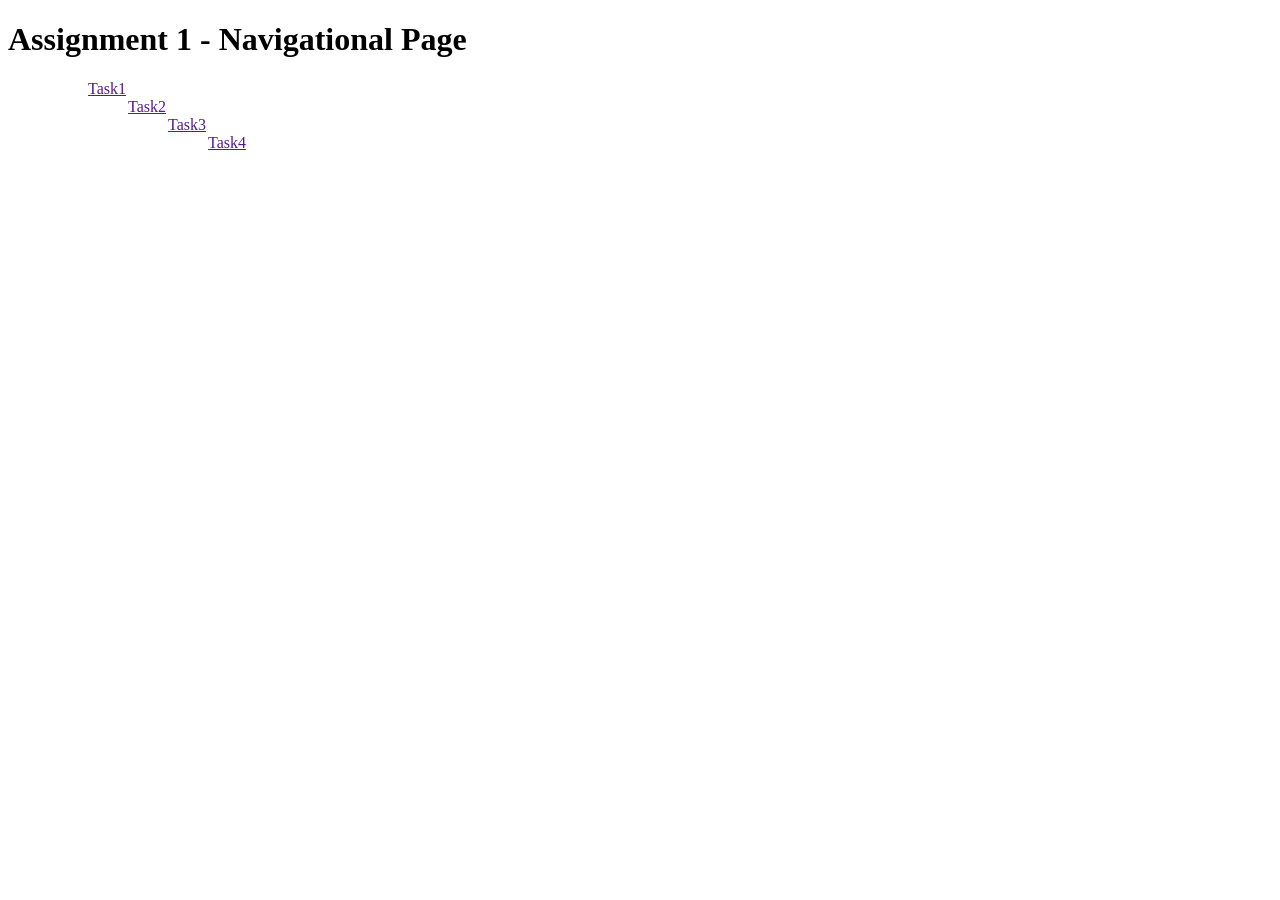
==== index.html @ dad133b6 "first commit" ====
<!DOCTYPE html>
<html lang="en">
<head>
    <meta charset="UTF-8">
    <meta name="viewport" content="width=device-width, initial-scale=1.0">
    <title>Navigational Page.</title>
</head>
<body>
    <h1>Assignment 1 - Navigational Page</h1>
    <ul>
        <ol><a href="">Task1</a>
        <ol><a href="">Task2</a>
        <ol><a href="">Task3</a>
        <ol><a href="">Task4</a>
    </ul>
    
</body>
</html>
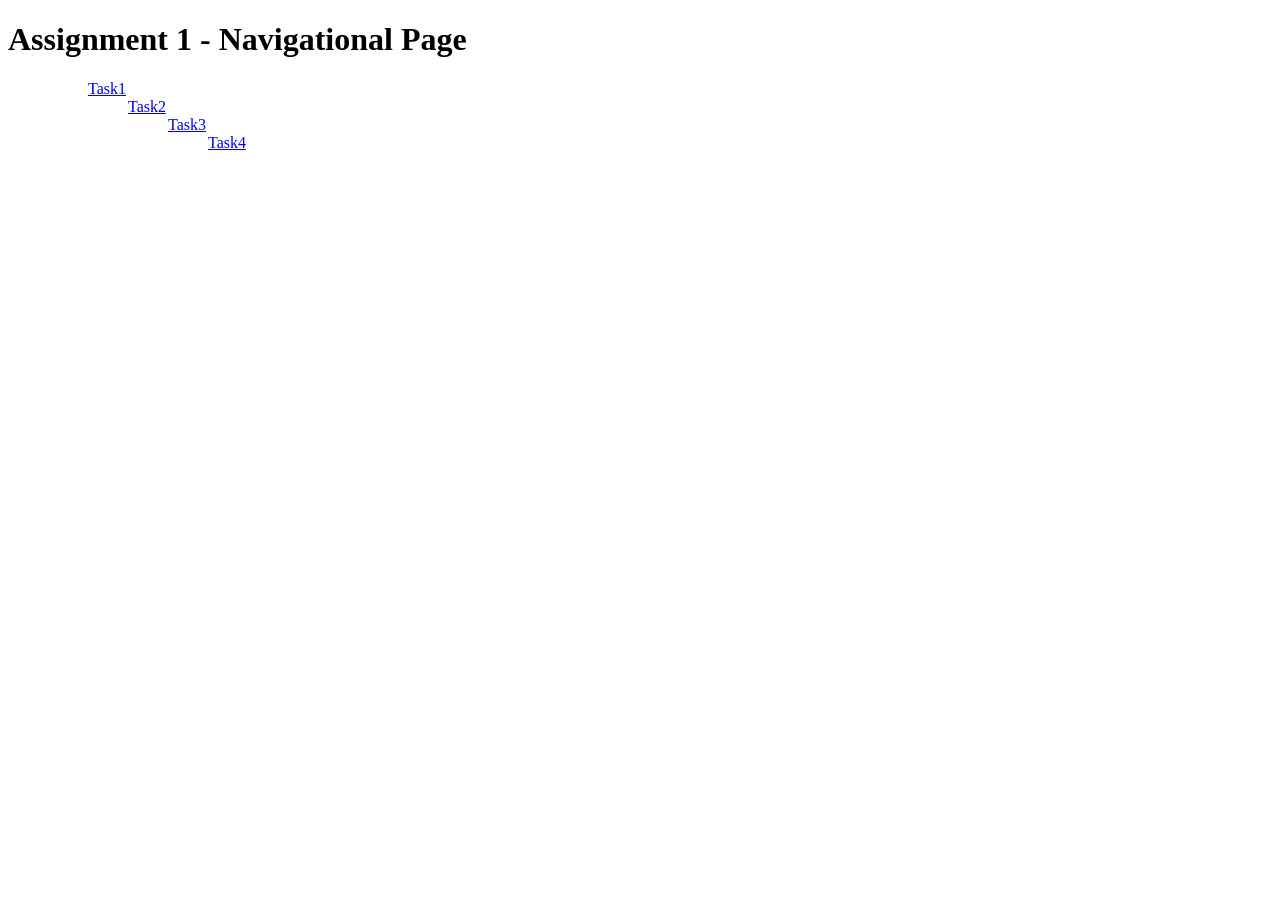
==== commit 256dae88: "new files for main pages added" ====
--- a/index.html
+++ b/index.html
@@ -8,10 +8,10 @@
 <body>
     <h1>Assignment 1 - Navigational Page</h1>
     <ul>
-        <ol><a href="">Task1</a>
-        <ol><a href="">Task2</a>
-        <ol><a href="">Task3</a>
-        <ol><a href="">Task4</a>
+        <ol><a href="/task1/index.html">Task1</a>
+        <ol><a href="/task2/index.html">Task2</a>
+        <ol><a href="/task3/index.html">Task3</a>
+        <ol><a href="/task4/index.html">Task4</a>
     </ul>
     
 </body>
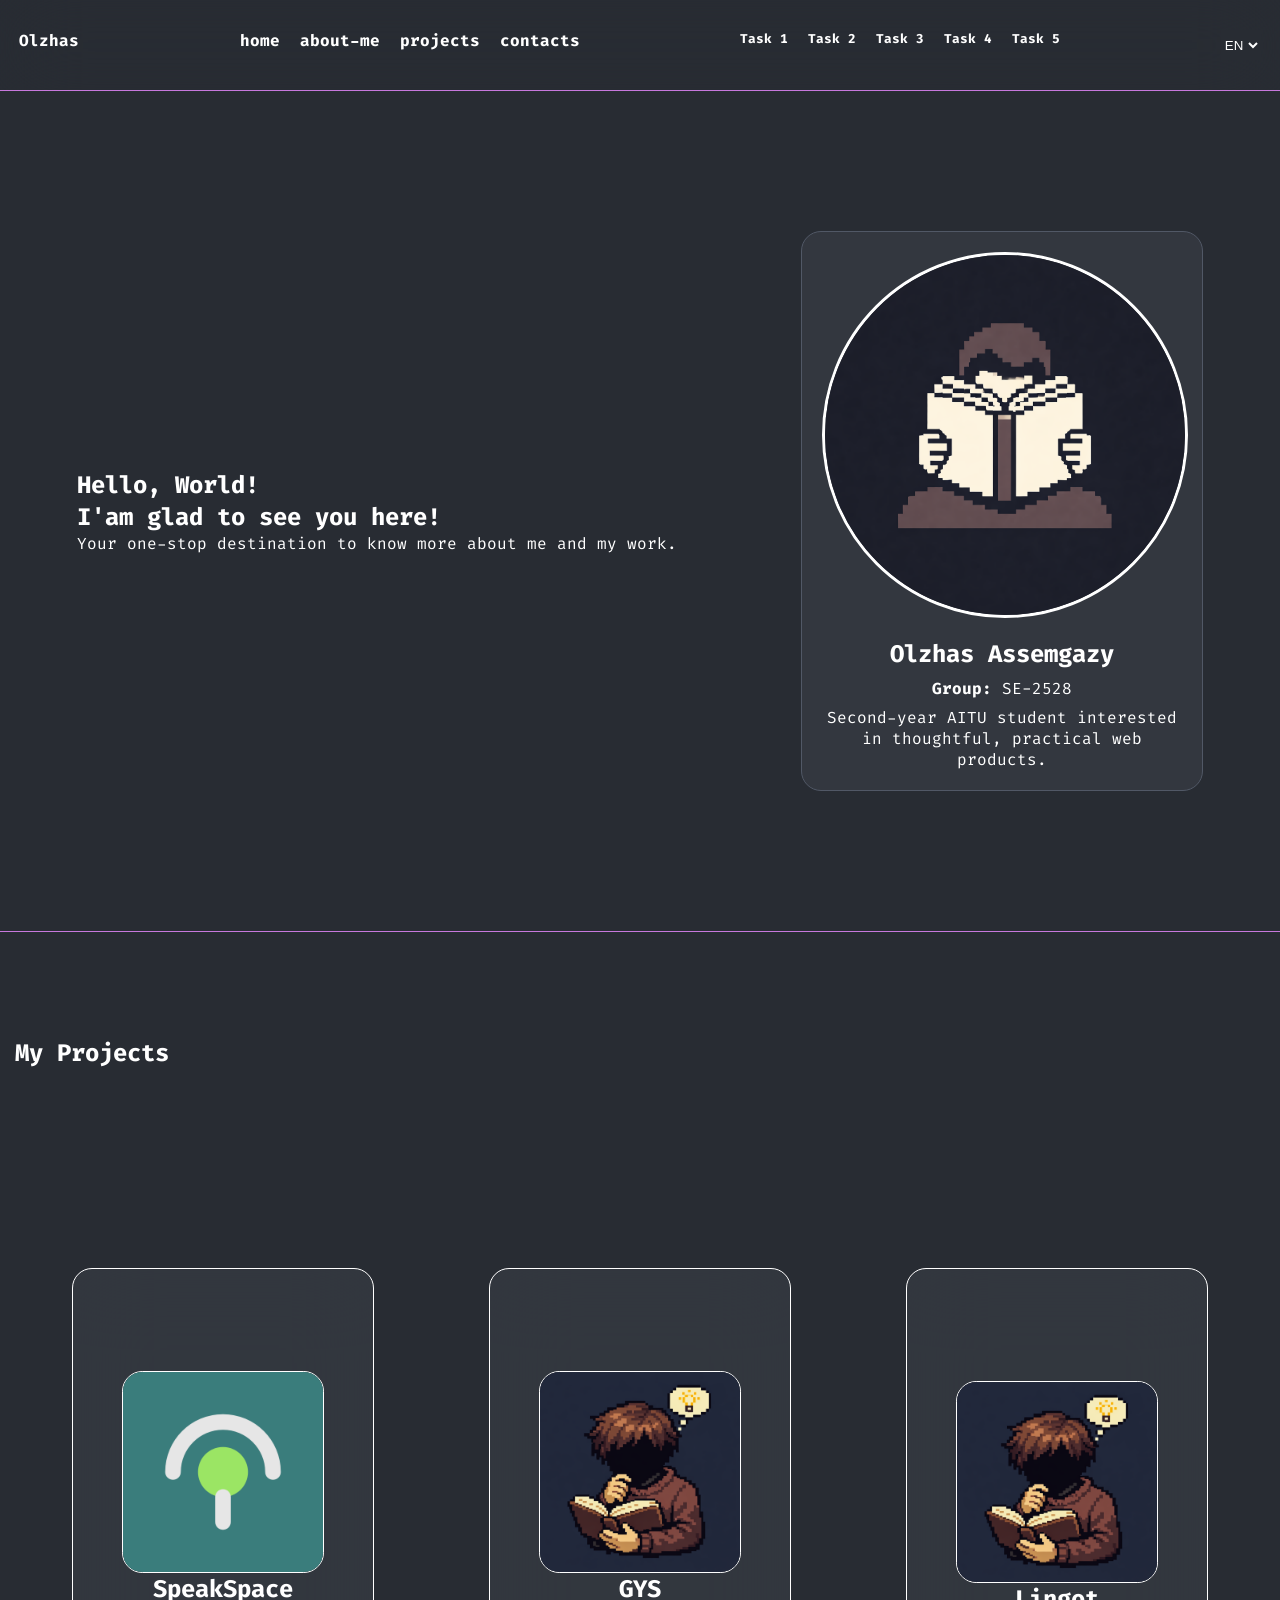
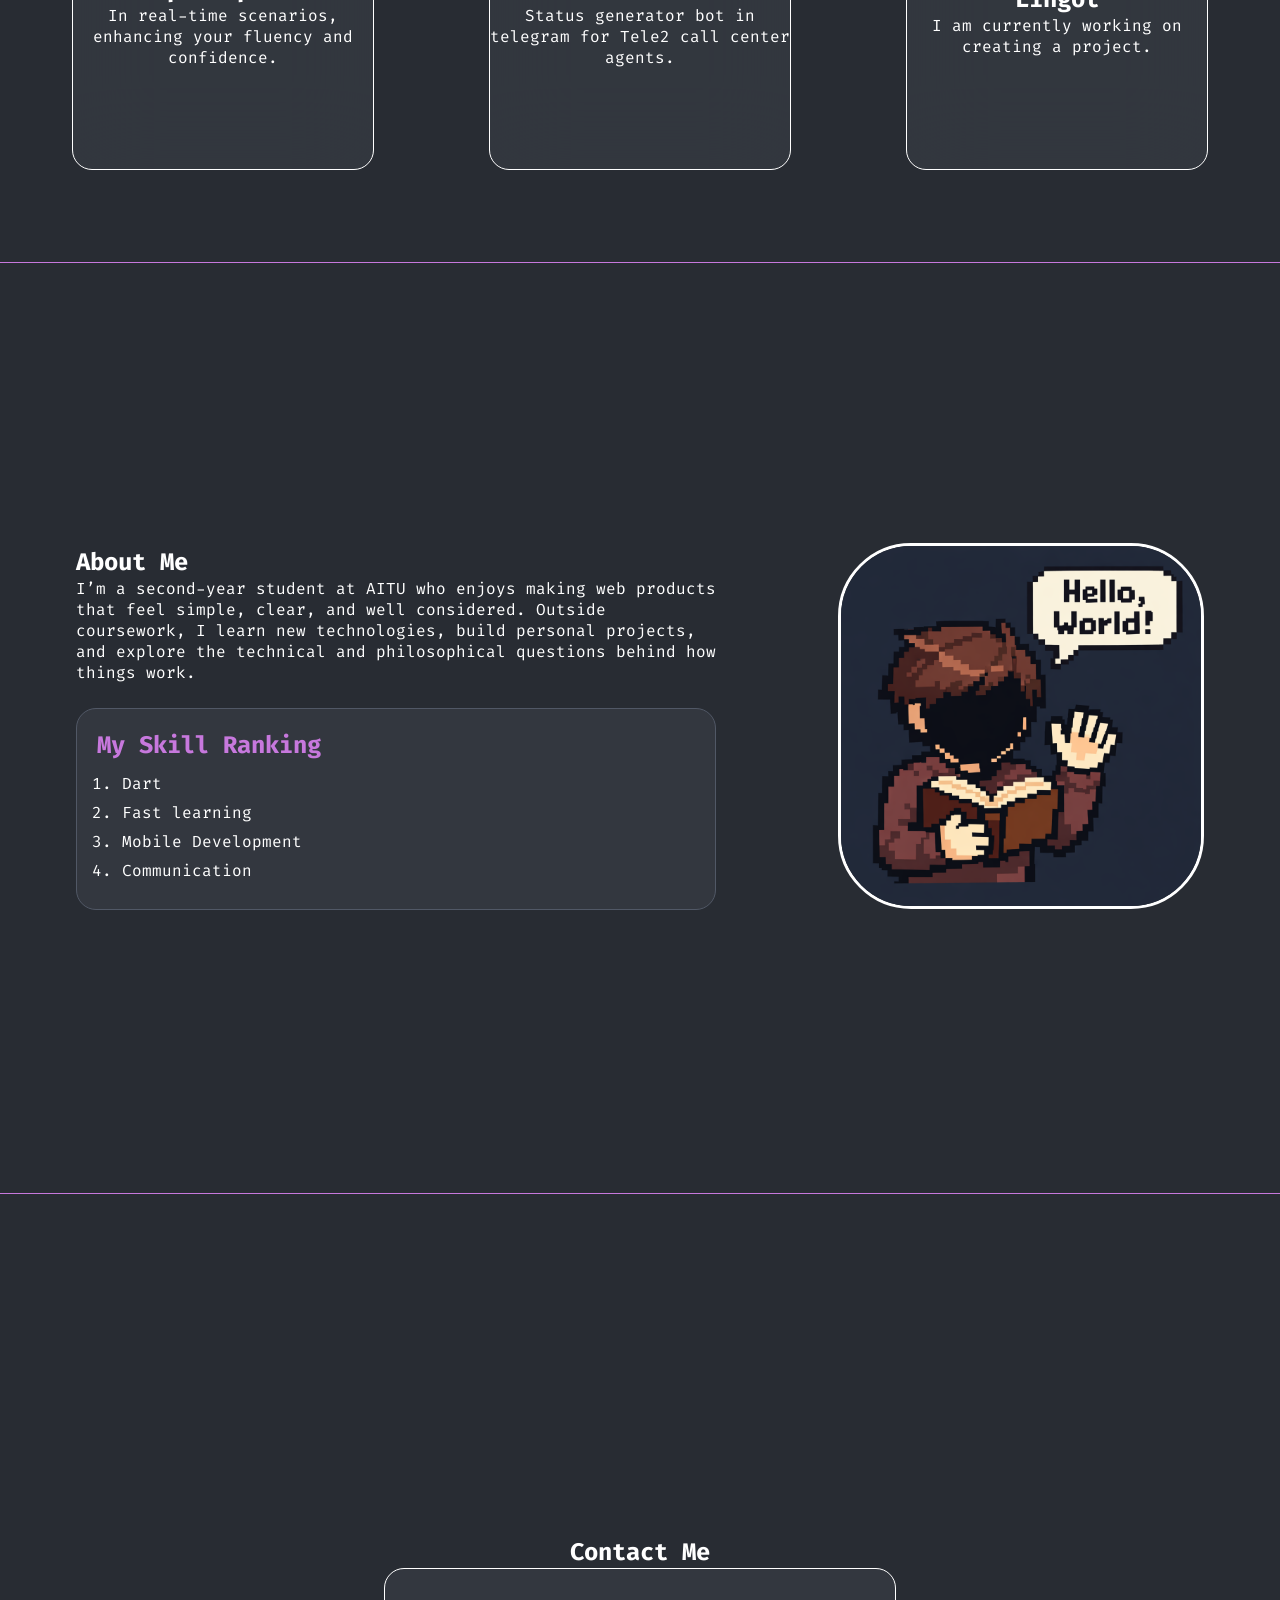
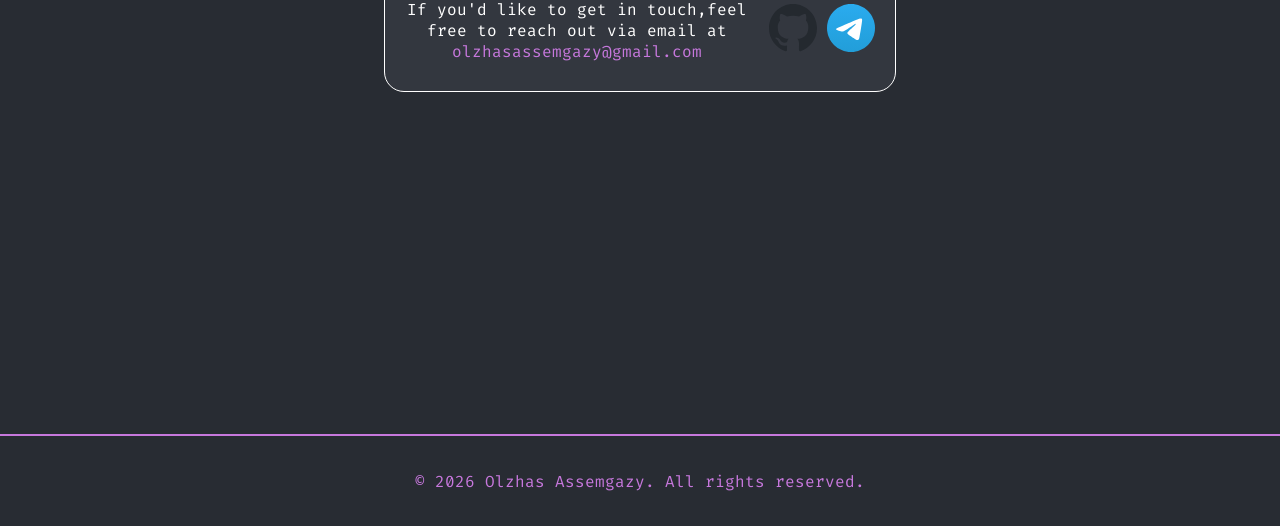
==== commit 5d6a0a43: "task 1 out of folder" ====
--- a/index.html
+++ b/index.html
@@ -3,16 +3,112 @@
 <head>
     <meta charset="UTF-8">
     <meta name="viewport" content="width=device-width, initial-scale=1.0">
-    <title>Navigational Page.</title>
+    <title>myPortfolio</title>
+    <link rel="stylesheet" href="styles.css">
 </head>
 <body>
-    <h1>Assignment 1 - Navigational Page</h1>
-    <ul>
-        <ol><a href="/task1/index.html">Task1</a>
-        <ol><a href="/task2/index.html">Task2</a>
-        <ol><a href="/task3/index.html">Task3</a>
-        <ol><a href="/task4/index.html">Task4</a>
-    </ul>
+
+    <header>
+        <nav>
+            <div class="logo"><b>Olzhas</b></div>
+            <ul class="nav-links">
+                <li><a href="#home">home</a></li>
+                <li><a href="#about">about-me</a></li>
+                <li><a href="#works">projects</a></li>
+                <li><a href="#contacts">contacts</a></li>
+            </ul>
+            <ul class="task-links" aria-label="Assignment tasks">
+                <li><a href="index.html">Task 1</a></li>
+                <li><a href="../task2/index.html">Task 2</a></li>
+                <li><a href="../task3/index.html">Task 3</a></li>
+                <li><a href="../task4/index.html">Task 4</a></li>
+                <li><a href="../task5/index.html">Task 5</a></li>
+            </ul>
+            <select class = "language">
+                <option value="en">EN</option>
+                <option value="kz">KZ</option>
+                <option value="ru">RU</option>
+            </select>
+        </nav>
+    </header>
     
+    <section id="home">
+        <div class="home-text">
+            <h2>Hello, World!</h2>
+            <h1>I'am glad to see you here!</h1>
+            <p>Your one-stop destination to know more about me and my work.</p>
+        </div>
+        <article class="profile-card">
+            <img src="logo.png" alt="Olzhas portfolio logo">
+            <h2>Olzhas Assemgazy</h2>
+            <p><strong>Group:</strong> SE-2528</p>
+            <p>Second-year AITU student interested in thoughtful, practical web products.</p>
+        </article>
+    </section>
+    <section id="works">
+        <div class="works-container">
+            <h1>My Projects</h1>
+            <div class="works-description">
+
+                <div class="project-card">
+                    <img src="img/speakSpace.png" alt="project1">
+                    <h2>SpeakSpace</h2>
+                    <p>In real-time scenarios, enhancing your fluency and confidence.</p>
+
+                </div>
+                <div class="project-card">
+                    <img src="img/thinking1.png" alt="project2">
+                    <h2>GYS</h2>
+                    <p>Status generator bot in telegram for Tele2 call center agents.</p>
+                </div>
+                <div class="project-card">
+                    <img src="img/thinking1.png" alt="project3">
+                    <h2>Lingot</h2>
+                    <p>I am currently working on creating a project.</p>
+                </div>
+
+            </div>
+        </div>
+    </section>
+
+    <section id="about">
+        <div class="about-container">
+            <div class="about-text">
+                <h1>About Me</h1>
+                <p>I’m a second-year student at AITU who enjoys making web products that feel simple, clear, and well considered.
+
+Outside coursework, I learn new technologies, build personal projects, and explore the technical and philosophical questions behind how things work.</p>
+                <div class="skills-card">
+                    <h2>My Skill Ranking</h2>
+                    <ol>
+                        <li>Dart</li>
+                        <li>Fast learning</li>
+                        <li>Mobile Development</li>
+                        <li>Communication</li>
+                    </ol>
+                </div>
+            </div>
+            <div class="about-image">
+                <img src="img/helloWorld.png" alt="Hello, World!">
+            </div>
+        </div>
+    </section>
+    
+    <section id="contacts">
+        <h1>Contact Me</h1>
+        <div class="container">
+            <div class="contacts-text">
+                <p>If you'd like to get in touch,feel free to reach out via email at <a href="mailto:olzhasassemgazy@gmail.com">olzhasassemgazy@gmail.com</a></p>
+            </div>
+            <div class="contacts-links">
+                <a href="https://github.com/iuve1n"><img src="img/github.svg" alt="github"></a>
+                <a href="https://t.me/iuvein"><img src="img/telegram.svg" alt="telegram"></a>
+            </div>
+        </div>
+    </section>
+
+    <footer>
+        <p>&copy; 2026 Olzhas Assemgazy. All rights reserved.</p>
+    </footer>
 </body>
-</html>+</html>
--- a/styles.css
+++ b/styles.css
@@ -0,0 +1,317 @@
+@import url('https://fonts.googleapis.com/css2?family=Fira+Code:wght@300..700&display=swap');
+
+* {
+    margin: 0;
+    padding: 0;
+}
+
+body {
+    font-family: "Fira Code", sans-serif;
+    margin: 0;
+    padding: 0;
+    background-color: #282C33;
+    color: white;
+}
+
+header {
+    height: 10vh;
+    position: sticky;
+    top: 0;
+    z-index: 1000;
+    backdrop-filter: blur(40px);
+    border-bottom: 1px solid #C778DD;
+    display: flex;
+    align-items: center;
+    justify-content: center;
+}
+
+header nav {
+    display: flex;
+    width: 97%;
+    justify-content: space-between;
+    flex-direction: row;
+
+    a {
+        color: white;
+        text-decoration: none;
+        font-weight: bold;
+    }
+
+    ul {
+        list-style: none;
+        display: flex;
+        gap: 20px;
+        padding: 0;
+        margin: 0;
+    }
+
+    ul li a:hover {
+        color: #C778DD;
+        transition: 0.3s;
+    }
+
+    select {
+        height: 30px;
+        background-color: #282C33;
+        color: white;
+        border: none;
+    }
+}
+
+.task-links {
+    font-size: 0.8rem;
+}
+
+#home {
+    height: 90vh;
+    display: flex;
+    align-items: center;
+    justify-content: space-around;
+    border-bottom: 1px solid #C778DD;
+
+    img {
+        height: 40vh;
+        max-width: 100%;
+        width: 40vh;
+        border-radius: 50%;
+        transition: 0.5s;
+        border-style: solid;
+    }
+
+    ul {
+        list-style: none;
+    }
+}
+
+section {
+    padding: 15px;
+}
+
+#home img:hover {
+    border-style: solid;
+    border-color: #C778DD;
+    transition: 0.5s;
+}
+
+
+#about {
+    height: 100vh;
+    border-bottom: 1px solid #C778DD;
+}
+
+.about-container {
+    display: flex;
+    height: 100vh;
+    align-items: center;
+    justify-content: space-around;
+}
+
+.about-text {
+    max-width: 50vw;
+}
+
+.skills-card,
+.profile-card {
+    background-color: #393e47a1;
+    border: 1px solid #515866;
+    border-radius: 20px;
+    padding: 20px;
+}
+
+.skills-card {
+    margin-top: 25px;
+}
+
+.skills-card h2 {
+    color: #C778DD;
+    margin-bottom: 12px;
+}
+
+.skills-card ol {
+    padding-left: 25px;
+}
+
+.skills-card li {
+    margin-bottom: 8px;
+}
+
+.profile-card {
+    max-width: 360px;
+    text-align: center;
+}
+
+.profile-card h2 {
+    margin: 15px 0 8px;
+}
+
+.profile-card p {
+    margin-top: 8px;
+}
+
+.about-image img {
+    height: 40vh;
+    width: 40vh;
+    max-width: 100%;
+    border-radius: 20%;
+    transition: 0.5s;
+    border-style: solid;
+}
+
+.about-image img:hover {
+    border-style: solid;
+    border-color: #C778DD;
+    transition: 0.5s;
+}
+
+
+
+#works {
+    height: 100vh;
+    border-bottom: 1px solid #C778DD;
+    margin: 0 0 0 0;
+
+    h1 {
+        margin-top: 10vh;
+    }
+}
+
+.works-description {
+    display: flex;
+    justify-content: space-around;
+    height: 100vh;
+    align-items: center;
+}
+
+.project-card {
+    background-color: #393e47a1;
+    backdrop-filter: blur(40px);
+    display: flex;
+    flex-direction: column;
+    justify-content: center;
+    align-items: center;
+    text-align: center;
+    height: 500px;
+    width: 300px;
+    border: 1px solid;
+    border-radius: 20px;
+}
+
+.project-card:hover {
+    border-color: #C778DD;
+    transition: 0.5s;
+}
+
+.works-description img {
+    height: 200px;
+    width: 200px;
+    transition: 0.5s;
+    border: 1px solid;
+    border-radius: 10%;
+}
+
+
+.centered {
+    text-align: center;
+}
+
+#contacts {
+    height: 90vh;
+    display: flex;
+    flex-direction: column;
+    align-items: center;
+    justify-content: center;
+    border-bottom: 1px solid #C778DD;
+}
+
+.container {
+    display: flex;
+    align-items: center;
+    justify-content: space-around;
+    height: 15%;
+    background-color: #393e47a1;
+    border-radius: 20px;
+    border: 1px solid;
+}
+
+.contacts-text {
+    max-width: 30vw;
+    text-align: center;
+
+    a {
+        color: #C778DD;
+        text-decoration: none;
+    }
+}
+
+.contacts-links {
+    gap: 20px;
+    margin-right: 20px;
+}
+
+footer {
+    height: 10vh;
+    display: flex;
+    align-items: center;
+    justify-content: center;
+    border-top: 1px solid #C778DD;
+
+    p {
+        color: #C778DD;
+    }
+}
+
+@media (max-width: 700px) {
+    header {
+        height: auto;
+        min-height: 70px;
+        padding: 15px 0;
+    }
+
+    header nav,
+    header nav ul {
+        align-items: center;
+        flex-wrap: wrap;
+        justify-content: center;
+    }
+
+    #home,
+    .about-container,
+    .works-description {
+        flex-direction: column;
+        gap: 30px;
+        height: auto;
+        min-height: 0;
+        padding: 40px 15px;
+        text-align: center;
+    }
+
+    #about,
+    #works,
+    #contacts {
+        height: auto;
+        min-height: 0;
+    }
+
+    .about-text,
+    .contacts-text {
+        max-width: 100%;
+    }
+
+    .project-card {
+        height: auto;
+        max-width: 320px;
+        padding: 20px;
+        width: 100%;
+    }
+
+    .container {
+        flex-direction: column;
+        gap: 20px;
+        height: auto;
+        padding: 25px;
+    }
+
+    .contacts-links {
+        margin-right: 0;
+    }
+}
